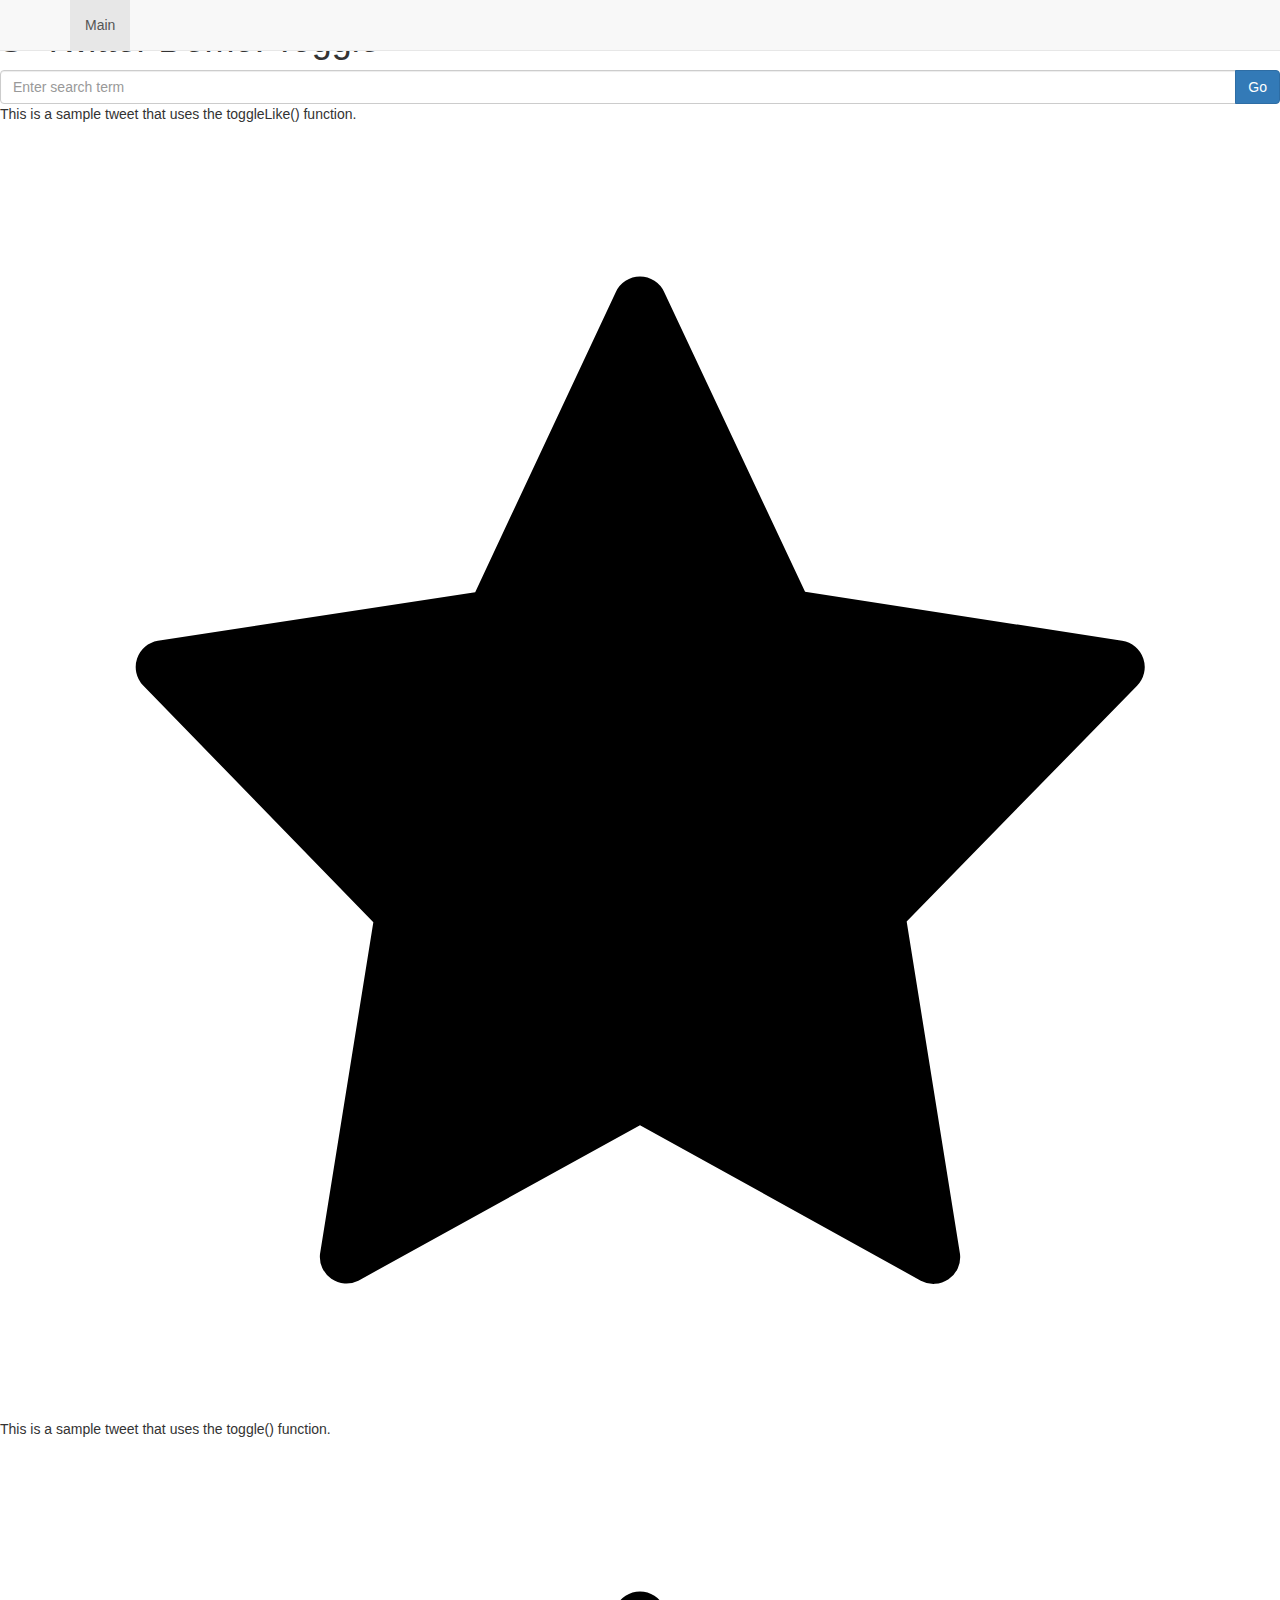
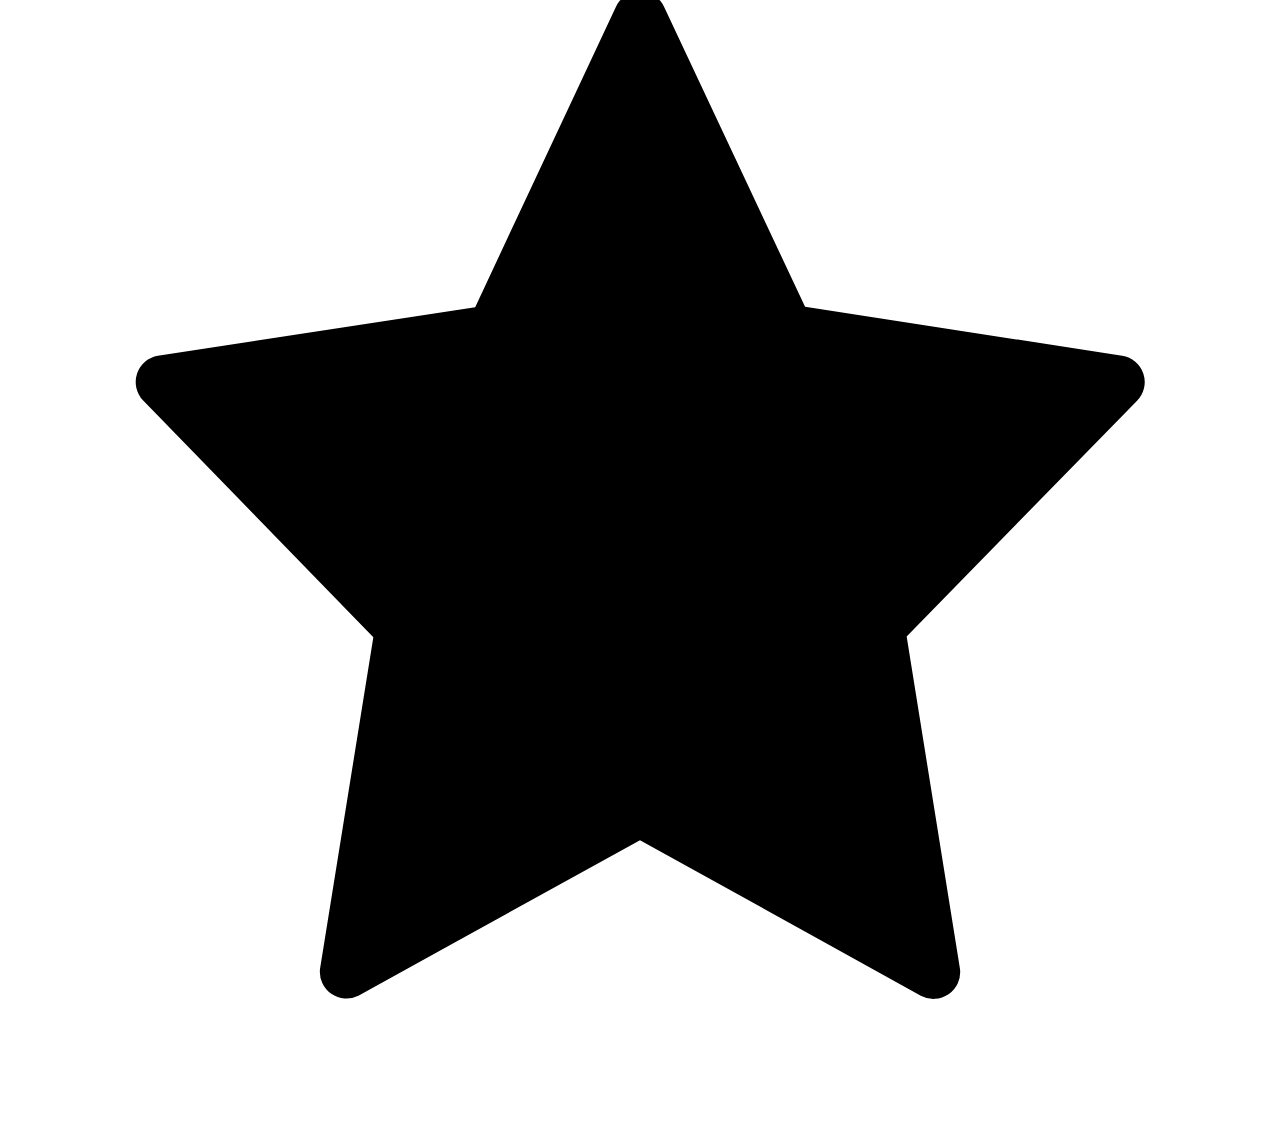
==== hw06/index.html @ 0a46476f "Complete homework 6" ====
<!DOCTYPE html>
<html>
    <head>
        <meta charset="utf-8">
        <title>Twitter Tester</title><link href="https://maxcdn.bootstrapcdn.com/bootstrap/3.3.7/css/bootstrap.min.css" rel="stylesheet" />
        <link href="https://maxcdn.bootstrapcdn.com/font-awesome/4.7.0/css/font-awesome.min.css" rel="stylesheet" />
        <link href="css/style.css" rel="stylesheet" />
    </head>
    <body class="active">
        <!-- Nav Bar -->
        <nav class="navbar navbar-default navbar-fixed-top">
            <div class="container">
                <ul class="nav navbar-nav navbar-left">
                    <li class="active"><a href="part1.html">Main</a></li>
                </ul>
            <div>
        </nav>

        <!-- Header -->
        <div class="container-main">
            <h1>
                <i class="fa fa-twitter"></i>
                Twitter Demo: <span id="language">Toggle</span>
            </h1>

            <!-- Form -->
            <div class="input-group">
                <input id="term" class="form-control" type="text" placeholder="Enter search term">
                <span class="input-group-btn">
                    <button id="go" class="btn btn-primary" onClick="getData()">Go</button>
                </span>
            </div>
            <!-- Results -->
            <main id="results" class="main">
              <div class="tweet">
                <p>This is a sample tweet that uses the toggleLike() function.</p>
                <div class="tweet tweet-interactions">
                  <span class="like" id="like1" onClick="toggleLike()">
                    <svg xmlns="http://www.w3.org/2000/svg" viewBox="0 0 48 48">
                      <path d="M24.91,5.93l5.28,11.24L42.08,19a1,1,0,0,1,.56,1.69L34,29.53,36,42a1,1,0,0,1-1.47,1L24,37.17,13.44,43A1,1,0,0,1,12,42l2-12.44L5.36,20.67A1,1,0,0,1,5.92,19l11.9-1.82L23.09,5.93A1,1,0,0,1,24.91,5.93Z" />
                    </svg>
                  </span>
                </div>
              </div>

              <div class="tweet">
                <p>This is a sample tweet that uses the toggle() function.</p>
                <div class="tweet-interactions">
                  <span class="like" id="like2" onClick="toggle()">
                    <svg xmlns="http://www.w3.org/2000/svg" viewBox="0 0 48 48">
                      <path d="M24.91,5.93l5.28,11.24L42.08,19a1,1,0,0,1,.56,1.69L34,29.53,36,42a1,1,0,0,1-1.47,1L24,37.17,13.44,43A1,1,0,0,1,12,42l2-12.44L5.36,20.67A1,1,0,0,1,5.92,19l11.9-1.82L23.09,5.93A1,1,0,0,1,24.91,5.93Z" />
                    </svg>
                  </span>
                </div>
              </div>
            </main>
        </div>
        <script src="scripts/toggle.js"></script>
    </body>
</html>
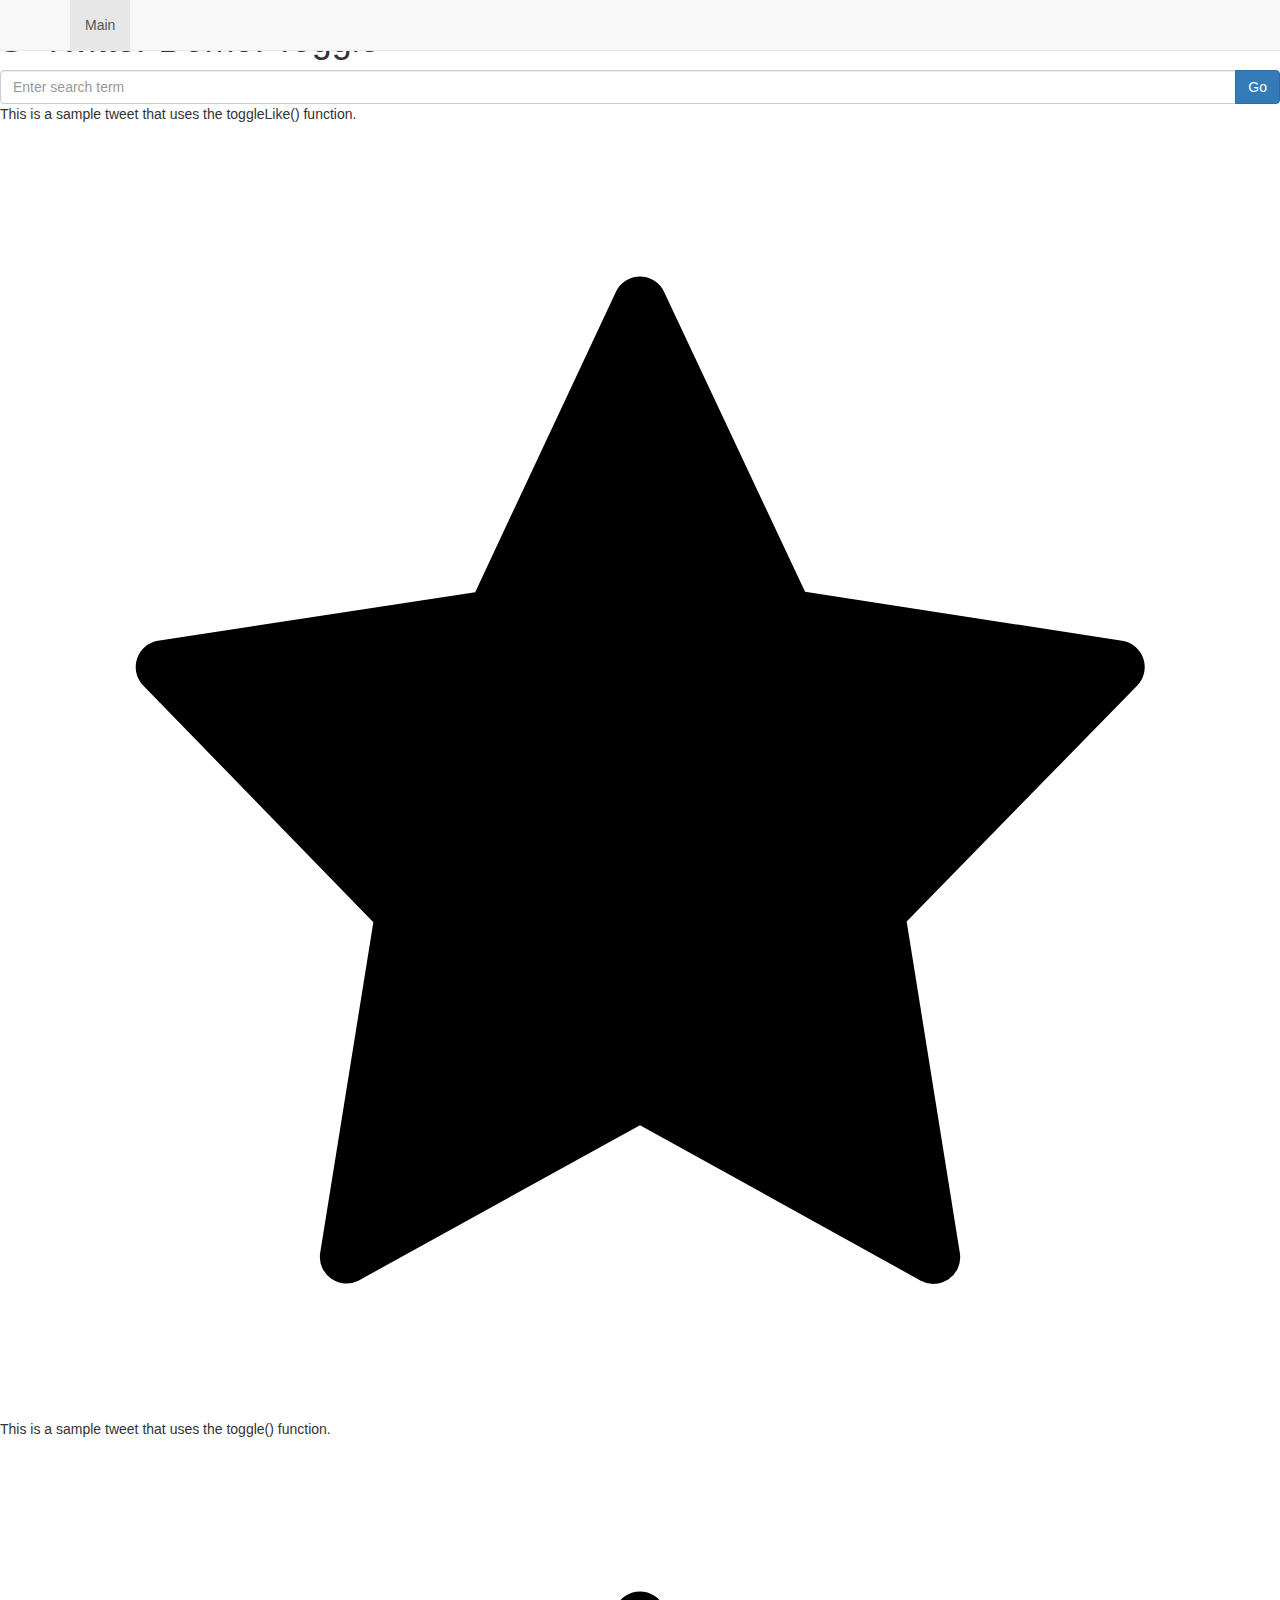
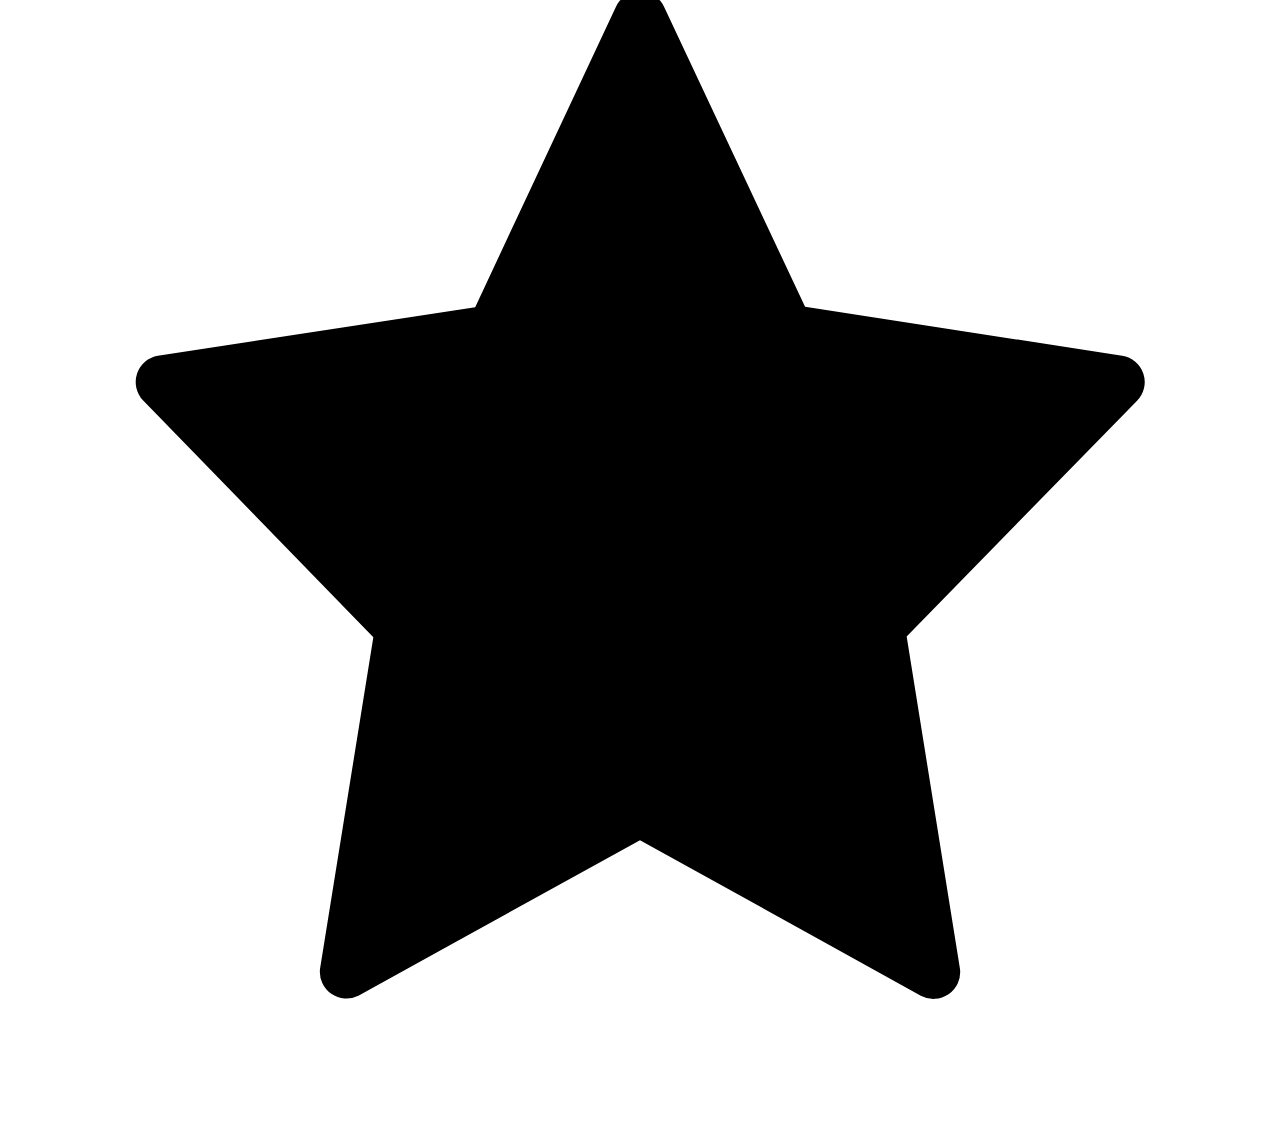
==== commit b0f672b0: "Complete homework 6" ====
--- a/hw06/index.html
+++ b/hw06/index.html
@@ -14,7 +14,7 @@
                     <li class="active"><a href="part1.html">Main</a></li>
                 </ul>
             <div>
-        </nav>
+        </nav> 
 
         <!-- Header -->
         <div class="container-main">
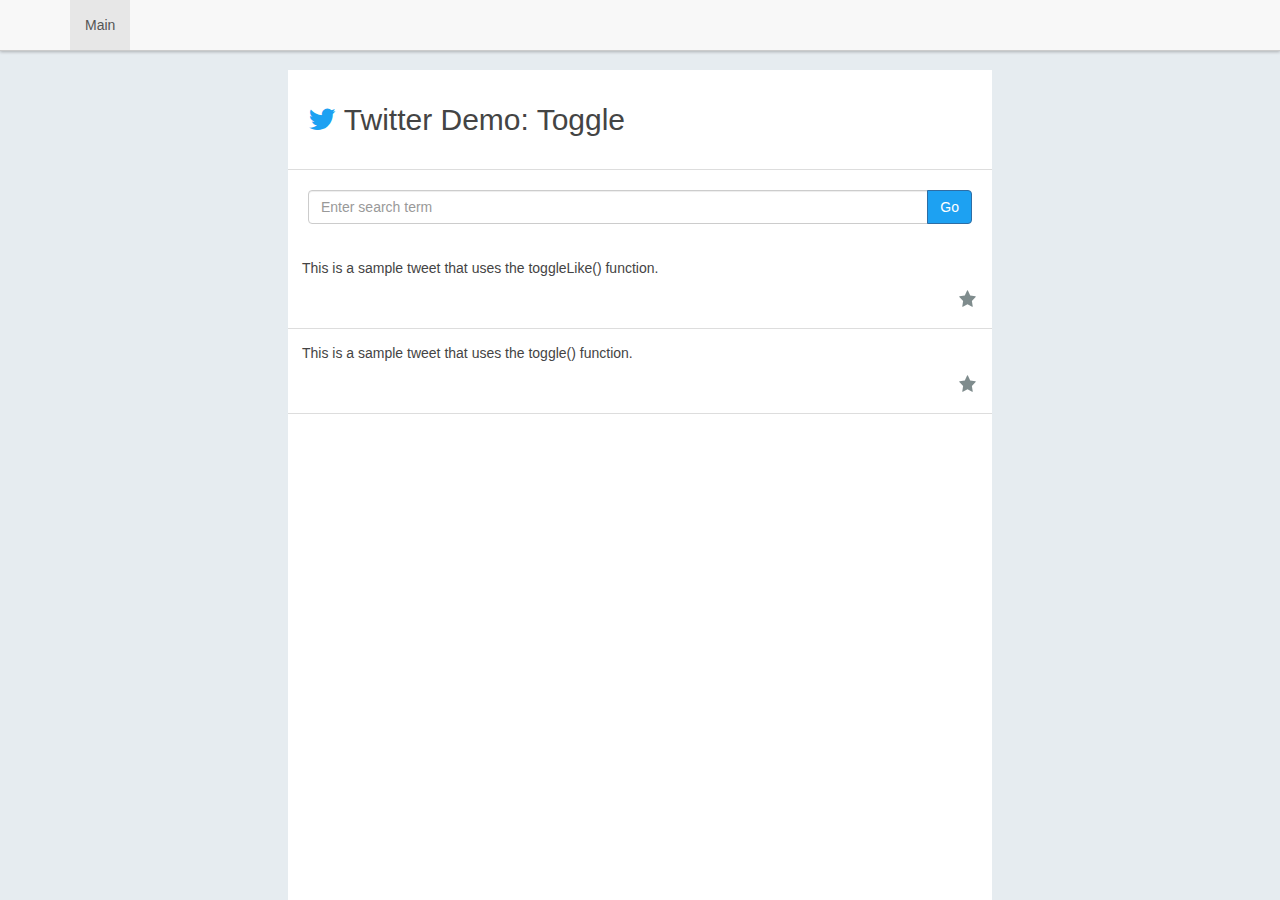
==== commit ee77107b: "Completed homework 10" ====
--- a/hw06/index.html
+++ b/hw06/index.html
@@ -6,7 +6,7 @@
         <link href="https://maxcdn.bootstrapcdn.com/font-awesome/4.7.0/css/font-awesome.min.css" rel="stylesheet" />
         <link href="css/style.css" rel="stylesheet" />
     </head>
-    <body class="active">
+    <body>
         <!-- Nav Bar -->
         <nav class="navbar navbar-default navbar-fixed-top">
             <div class="container">
@@ -14,7 +14,7 @@
                     <li class="active"><a href="part1.html">Main</a></li>
                 </ul>
             <div>
-        </nav> 
+        </nav>
 
         <!-- Header -->
         <div class="container-main">
@@ -34,8 +34,8 @@
             <main id="results" class="main">
               <div class="tweet">
                 <p>This is a sample tweet that uses the toggleLike() function.</p>
-                <div class="tweet tweet-interactions">
-                  <span class="like" id="like1" onClick="toggleLike()">
+                <div class="tweet-interactions">
+                  <span class="like" id="like" onClick="toggleLike()">
                     <svg xmlns="http://www.w3.org/2000/svg" viewBox="0 0 48 48">
                       <path d="M24.91,5.93l5.28,11.24L42.08,19a1,1,0,0,1,.56,1.69L34,29.53,36,42a1,1,0,0,1-1.47,1L24,37.17,13.44,43A1,1,0,0,1,12,42l2-12.44L5.36,20.67A1,1,0,0,1,5.92,19l11.9-1.82L23.09,5.93A1,1,0,0,1,24.91,5.93Z" />
                     </svg>
@@ -46,7 +46,7 @@
               <div class="tweet">
                 <p>This is a sample tweet that uses the toggle() function.</p>
                 <div class="tweet-interactions">
-                  <span class="like" id="like2" onClick="toggle()">
+                  <span class="like" id="like" onClick="toggle()">
                     <svg xmlns="http://www.w3.org/2000/svg" viewBox="0 0 48 48">
                       <path d="M24.91,5.93l5.28,11.24L42.08,19a1,1,0,0,1,.56,1.69L34,29.53,36,42a1,1,0,0,1-1.47,1L24,37.17,13.44,43A1,1,0,0,1,12,42l2-12.44L5.36,20.67A1,1,0,0,1,5.92,19l11.9-1.82L23.09,5.93A1,1,0,0,1,24.91,5.93Z" />
                     </svg>
--- a/hw06/css/style.css
+++ b/hw06/css/style.css
@@ -0,0 +1,80 @@
+document, body {
+   font-family: Arial;
+   color: #444;
+   margin: 0px;
+   background: #e6ecf0;
+}
+.navbar {
+    box-shadow: 0 1px 3px 0 rgba(0,0,0,0.25);
+    border-bottom: solid 1px rgba(100, 100, 100, 0.3);
+}
+
+h1 {
+    margin: 0px;
+    font-weight: 400;
+    height: 100px;
+    line-height: 100px;
+    padding-left: 20px;
+    font-size: 30px;
+    border-bottom: solid 1px #DDD;
+}
+pre {
+    margin-top: 20px;
+    font-size: 12px;
+}
+
+.container-main {
+    width: 55vw;
+    min-height: calc(100vh - 70px);
+    margin: auto;
+    margin-top: 70px;
+    display: block;
+    background: #FFF;
+}
+.input-group {
+    margin: 20px;
+}
+.fa-twitter {
+    color: #1DA1F2;
+}
+.btn-primary {
+    background: #1DA1F2;
+}
+
+.tweet {
+    border-bottom: solid 1px #DDD;
+    padding: 1em;
+}
+.tweet img {
+    height: 200px;
+}
+
+.like {
+  display: block;
+  width: 1.5em;
+  fill: #7f8c8d;
+}
+
+.active {
+  fill: #f1c40f;
+}
+
+.tweet-interactions {
+  display: flex;
+  justify-content: flex-end;
+}
+
+
+
+/*************************/
+/* JSON Syntax Highlight */
+/*************************/
+pre {
+    background-color: #FFF;
+    border: 0px;
+}
+.string { color: #BD5667; }
+.number { color: #383578; }
+.boolean { color: #25A680; }
+.null { color: #31484E; }
+.key { color: #2B5173; }
